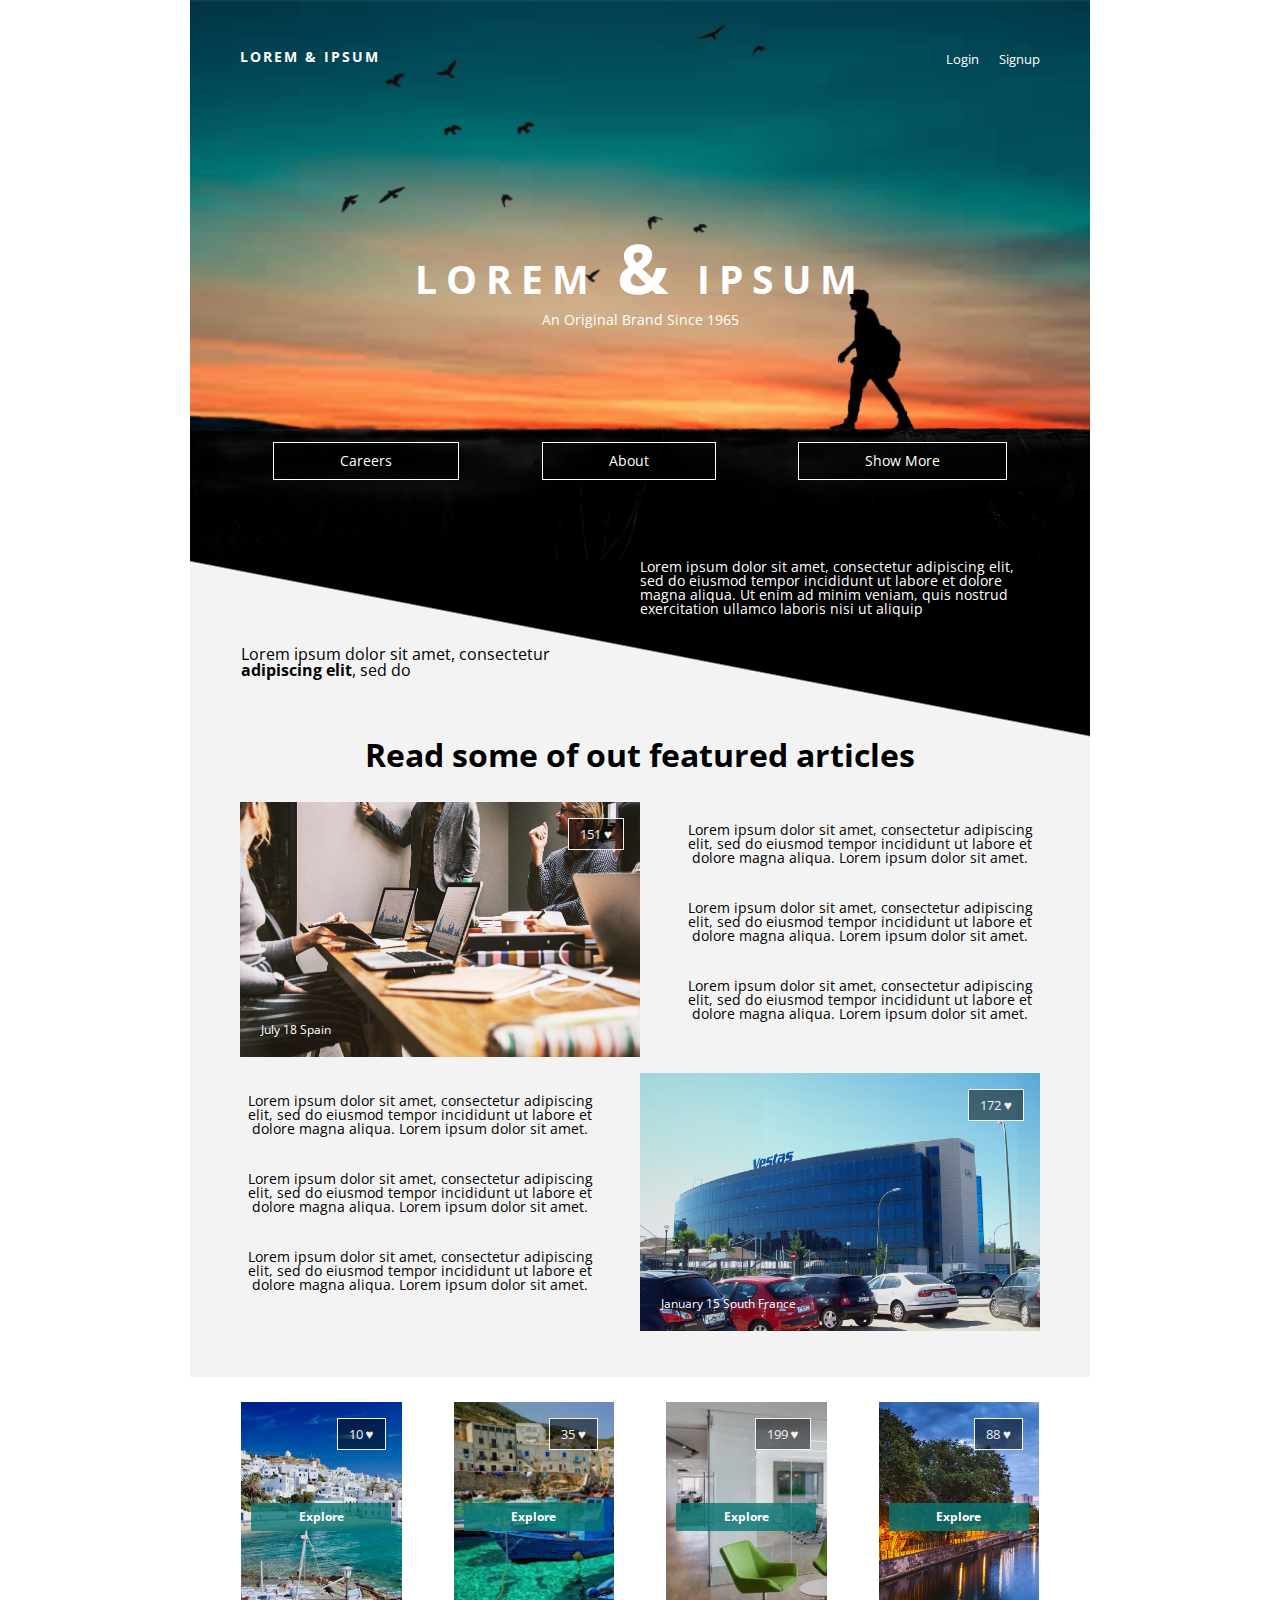
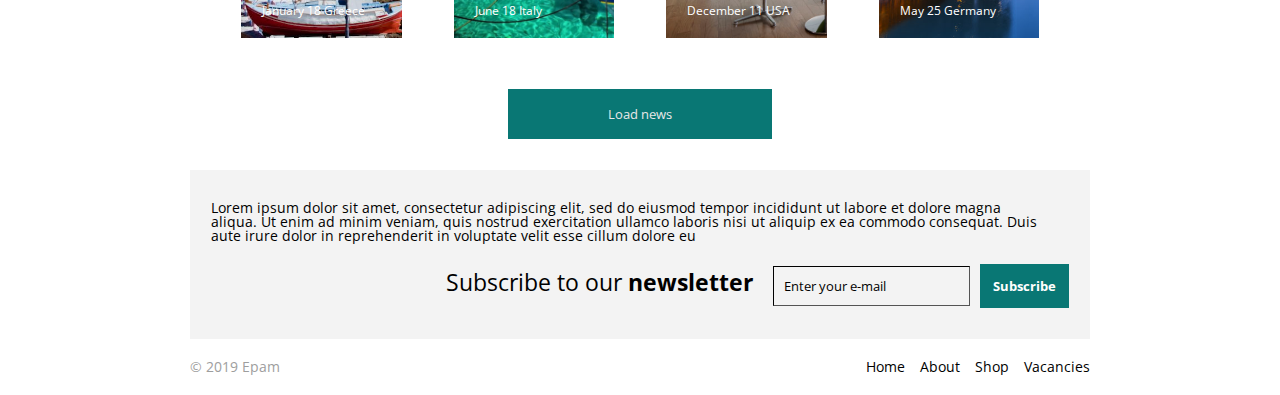
==== FL11_HW4/homework/index.html @ b5dbc55d "homework 4" ====
<!DOCTYPE html>
<html lang="en">
<head>
    <meta name="viewport" content="width=device-width, initial-scale=1">
    <meta charset="UTF-8">
    <meta http-equiv="X-UA-Compatible" content="ie=edge">
    <meta name="author" content="Oleksandr Shkuropat">
    <link rel="stylesheet" href="css/style.css">
    <title>CSS Layouts</title>
</head>
<body>
<header class="header">
    <strong class="head-logo">
        Lorem
        &amp;
        ipsum
    </strong>
    <div>
        <button class="auth-cont">Login</button><button class="auth-cont">Signup</button>
    </div>
</header>
<main>
    <div class="banner">
        <section class="banner-s">
            <header>
                <h1>Lorem <span>&amp;</span> ipsum</h1><span>An Original Brand Since 1965</span>
            </header>
            <nav class="banner-nav">
                <ul>
                    <li><a href="#">Careers</a></li>
                    <li><a href="#">About</a></li>
                    <li><a href="#">Show More</a></li>
                </ul>
            </nav>
        </section>
        <div class="intro">
            <p>Lorem ipsum dolor sit amet, consectetur adipiscing elit, sed do eiusmod tempor incididunt ut labore et dolore magna aliqua. Ut enim ad minim veniam, quis nostrud exercitation ullamco laboris nisi ut aliquip</p>
            <p>Lorem ipsum dolor sit amet, consectetur <span>adipiscing elit</span>, sed do</p>
        </div>
    </div>
    <section class="feature">
        <header class="feature__header">
            <h2>Read some of out <span>featured articles</span></h2>
        </header>
        <div class="feature-item">
            <div class="sample">
                <img src="./img/sample-1.jpg" alt="July 18 Spain">
                <div class="sm-det">
                    <button>151 &hearts;</button><span>July 18 Spain</span>
                </div>
            </div>
            <div class="feature-item__text">
                <p>Lorem ipsum dolor sit amet, consectetur adipiscing elit, sed do eiusmod tempor incididunt ut labore et dolore magna aliqua. Lorem ipsum dolor sit amet.</p>
                <p>Lorem ipsum dolor sit amet, consectetur adipiscing elit, sed do eiusmod tempor incididunt ut labore et dolore magna aliqua. Lorem ipsum dolor sit amet.</p>
                <p>Lorem ipsum dolor sit amet, consectetur adipiscing elit, sed do eiusmod tempor incididunt ut labore et dolore magna aliqua. Lorem ipsum dolor sit amet.</p>
            </div>
        </div>
        <div class="feature-item">
            <div class="feature-item__text">
                <p>Lorem ipsum dolor sit amet, consectetur adipiscing elit, sed do eiusmod tempor incididunt ut labore et dolore magna aliqua. Lorem ipsum dolor sit amet.</p>
                <p>Lorem ipsum dolor sit amet, consectetur adipiscing elit, sed do eiusmod tempor incididunt ut labore et dolore magna aliqua. Lorem ipsum dolor sit amet.</p>
                <p>Lorem ipsum dolor sit amet, consectetur adipiscing elit, sed do eiusmod tempor incididunt ut labore et dolore magna aliqua. Lorem ipsum dolor sit amet.</p>
            </div>
            <div class="sample">
                <img src="./img/sample-2.jpg" alt="January 15 South France">
                <div class="sm-det"><button>172 &hearts;</button> <span>January 15 South France</span></div>
            </div>
        </div>
    </section>
    <div class="news-list">
        <div class="sample news">
            <img src="img/news-list-1.jpg" alt="January 18 Greece">
            <div class="sm-det">
                <button>10 &hearts;</button><a href="#"> Explore</a><span>January 18 Greece</span>
            </div>
        </div>
        <div class="sample news">
            <img src="img/news-list-2.jpg" alt="June 18 Italy">
            <div class="sm-det">
                <button>35 &hearts;</button><a href="#"> Explore</a><span>June 18 Italy</span>
            </div>
        </div>
        <div class="sample news">
            <img src="img/news-list-3.jpg" alt="December 11 USA">
            <div class="sm-det"><button>199 &hearts;</button><a href="#"> Explore</a><span>December 11 USA</span></div>
        </div>
        <div class="sample news">
            <img src="img/news-list-4.jpg" alt="May 25 Germany">
            <div class="sm-det">
                <button>88 &hearts;</button><a href="#"> Explore</a><span>May 25 Germany</span>
            </div>
        </div>
    </div>
    <div class="more-btn">
        <button> Load news</button>
    </div>
</main>
<footer>
    <div class="big-footer">
        <p>Lorem ipsum dolor sit amet, consectetur adipiscing elit, sed do eiusmod tempor incididunt ut labore et dolore magna aliqua. Ut enim ad minim veniam, quis nostrud exercitation ullamco laboris nisi ut aliquip
            ex ea commodo consequat. Duis aute irure dolor in reprehenderit in voluptate velit esse cillum dolore eu</p>
        <form class="suns-form">
            <label class="suns-form-l" for="subscribe_email">Subscribe to our <span>newsletter</span></label>
            <input class="suns-form-in" id="subscribe_email" type="email" placeholder="Enter your e-mail">
            <button class="suns-form-btn">Subscribe</button>
        </form>
    </div>
    <div class="sm-footer">
        <span>&copy; 2019 Epam</span>
        <ul class="sm-footer-nav">
            <li><a href="#">Home</a></li>
            <li><a href="#">About</a></li>
            <li><a href="#">Shop</a></li>
            <li><a href="#">Vacancies</a></li>
        </ul>
    </div>
</footer>
</body>
</html>
---- FL11_HW4/homework/css/style.css ----
@import url("https://fonts.googleapis.com/css?family=Open+Sans");

* {
    margin: 0;
    padding: 0;
    font-family: "Open Sans", sans-serif;
}

article, aside, details, figcaption, figure,
footer, header, hgroup, menu, nav, section {
    display: block;
}

body {
    line-height: 1;
}

ol, ul {
    list-style: none;
}

a {
    text-decoration: none;
    color: inherit;
}

input {
    border-width: 1px;
    background-color: inherit;
}

button {
    color: inherit;
    border: none;
    background: none;
    cursor: pointer;
}

::placeholder {
    color: #000;
}

img {
    display: block;
}

body {
    position: relative;
    width: 900px;
    margin: 0 auto;
    font-family: 'Open Sans', sans-serif;
    font-size: 14px;
}

.header {
    position: absolute;
    z-index: 1;
    right: 0;
    left: 0;
    display: flex;
    justify-content: space-between;
    padding: 50px;
    color: #fff;
}

.head-logo {
    text-transform: uppercase;
    letter-spacing: 2px;
}

.header .auth-cont {
    margin-left: 20px;
    color: inherit;
}

.banner {
    background-color: #F3F3F3;
}

.banner-s {
    position: relative;
    min-height: 560px;
    color: #fff;
    background-image: url("../img/sample2.jpg");
    background-position: center;
    background-size: cover;
}

.banner header {
    position: absolute;
    top: 50%;
    width: 100%;
    transform: translateY(-50%);
    text-align: center;
}

.banner header h1 {
    margin-bottom: 11px;
    text-transform: uppercase;
    letter-spacing: 9px;
    font-size: 39px;
}

.banner header h1 span {
    font-size: 69px;
}

.banner-nav {
    position: absolute;
    bottom: 80px;
    width: 100%;
}

.banner-nav ul {
    display: flex;
    justify-content: space-evenly;
}

.banner-nav a {
    display: block;
    padding: 11px 66px;
    border: 1px solid #fff;
    background-color: rgba(0, 0, 0, 0.5);
}

.intro {
    position: relative;
    z-index: 2;
    padding: 0 51px 61px;
}

.intro:after {
    position: absolute;
    z-index: -1;
    top: 0;
    right: 0;
    bottom: 0;
    left: 0;
    content: "";
    background: linear-gradient(11deg, #F3F3F3 50%, #000 50.5%);
}

.intro p:first-child {
    margin-bottom: 30px;
    margin-left: 50%;
    color: #fff;
}

.intro p:last-child {
    margin-right: 61%;
    font-size: 16px;
}

.intro p span {
    font-weight: 700;
}

.sample {
    position: relative;
}

.sm-det {
    position: absolute;
    top: 0;
    right: 0;
    left: 0;
    display: flex;
    align-items: flex-end;
    flex-direction: column;
    justify-content: space-between;
    height: 100%;
    color: #fff;
    box-shadow: inset 1px 1px 300px -109px rgba(0, 0, 0, 1);
    font-size: 12px;
}

.sm-det button {
    margin-top: 16px;
    margin-right: 16px;
    padding: 6px 11px;
    text-align: right;
    color: #F0F0F0;
    border: 1px solid #F0F0F0;
    background-color: rgba(0, 0, 0, 0.5);
}

.sm-det a {
    align-self: center;
    width: 77%;
    padding: 8px;
    text-align: center;
    background-color: rgba(9, 119, 116, 0.8);
    font-weight: 700;
}

.sm-det span {
    align-self: flex-start;
    padding: 21px;
    font-weight: 400;
}

.feature {
    padding: 0 50px 30px;
    background-color: #F3F3F3;
}

.feature__header {
    margin-bottom: 31px;
    text-align: center;
    font-size: 21px;
}

.feature__header span {
    font-weight: 700;
}

.feature-item {
    display: flex;
    justify-content: space-between;
    margin-bottom: 16px;
}

.feature-item .sample {
    width: 50%;
}

.feature-item img {
    width: 100%;
    height: 100%;
}

.feature-item__text {
    width: 45%;
    padding-top: 21px;
}

.feature-item__text p {
    margin-bottom: 36px;
    text-align: center;
}

.news-list {
    display: flex;
    padding: 25px;
}

.news {
    width: 25%;
    margin-bottom: 26px;
    padding: 0 26px;
}

.news img {
    width: 100%;
    height: 236px;
    object-position: left;
    object-fit: cover;
}

.news .sm-det {
    right: 26px;
    left: 26px;
}

.more-btn {
    margin-bottom: 31px;
    text-align: center;
}

.more-btn button {
    padding: 16px 100px;
    color: #E8E8E8;
    background-color: #097774;
}

.big-footer {
    padding: 31px 21px;
    background-color: #F3F3F3;
}

.big-footer p {
    padding-right: 31px;
    padding-bottom: 21px;
}

.suns-form {
    text-align: end;
}

.suns-form-l {
    margin-right: 16px;
    font-size: 23px;
}

.suns-form-l span {
    font-weight: 700;
}

.suns-form-in {
    margin-right: 6px;
    padding: 10px;
    border-color: #000;
}

.suns-form-btn {
    padding: 13px;
    color: #fff;
    background-color: #097774;
    font-weight: 700;
}

.sm-footer {
    display: flex;
    justify-content: space-between;
    padding: 21px 0;
}

.sm-footer span {
    color: #9E9E9E;
}

.sm-footer-nav {
    display: flex;
}

.sm-footer-nav li {
    margin-left: 15px;
}
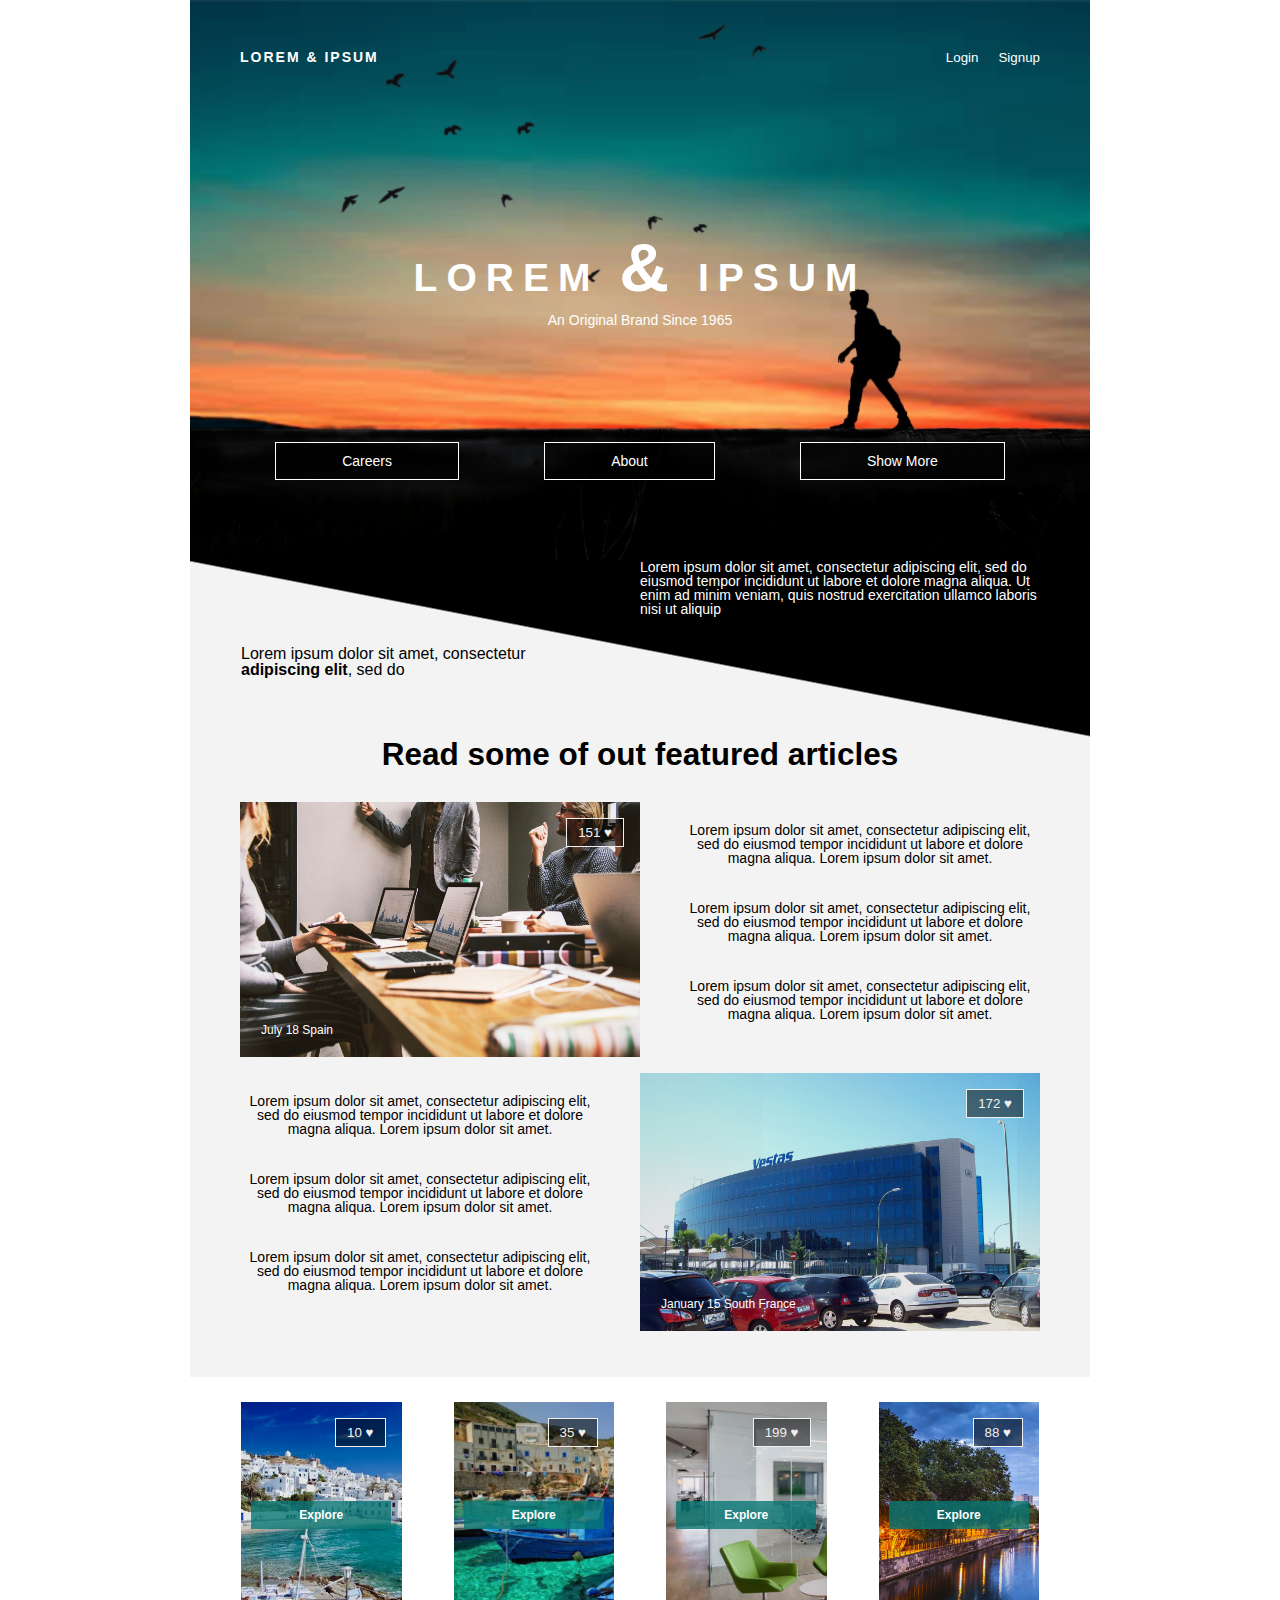
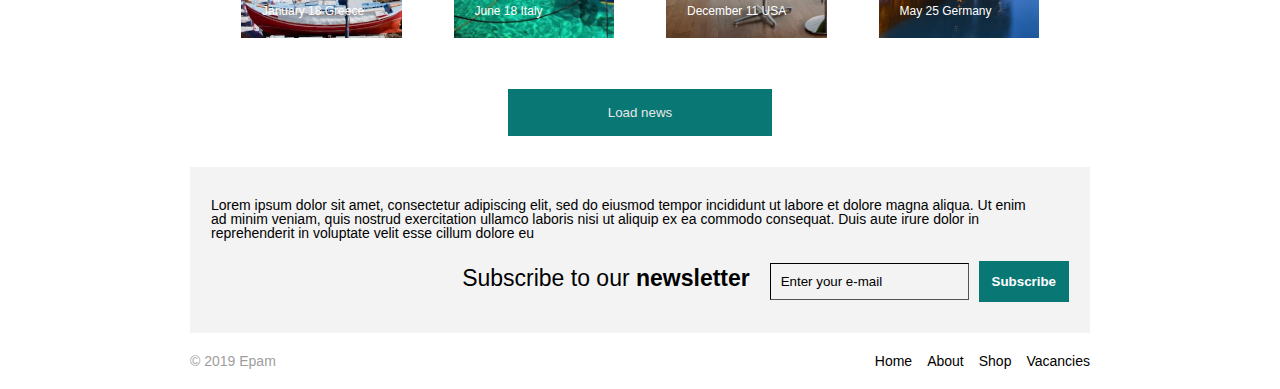
==== commit 375418fe: "homework 4 | fixed warning after check validator" ====
--- a/FL11_HW4/homework/index.html
+++ b/FL11_HW4/homework/index.html
@@ -1,11 +1,12 @@
 <!DOCTYPE html>
-<html lang="en">
+<html lang="zxx">
 <head>
     <meta name="viewport" content="width=device-width, initial-scale=1">
     <meta charset="UTF-8">
     <meta http-equiv="X-UA-Compatible" content="ie=edge">
     <meta name="author" content="Oleksandr Shkuropat">
     <link rel="stylesheet" href="css/style.css">
+    <link href="https://fonts.googleapis.com/css?family=Hind:400,600%7CSource+Sans+Pro:400,600,700%7CFresca" rel="stylesheet"/>
     <title>CSS Layouts</title>
 </head>
 <body>
--- a/FL11_HW4/homework/css/style.css
+++ b/FL11_HW4/homework/css/style.css
@@ -1,4 +1,4 @@
-@import url("https://fonts.googleapis.com/css?family=Open+Sans");
+/*@import url("https://fonts.googleapis.com/css?family=Open+Sans");*/
 
 * {
     margin: 0;
@@ -13,6 +13,11 @@
 
 body {
     line-height: 1;
+    position: relative;
+    width: 900px;
+    margin: 0 auto;
+    font-family: 'Open Sans', sans-serif;
+    font-size: 14px;
 }
 
 ol, ul {
@@ -36,20 +41,13 @@
     cursor: pointer;
 }
 
+img {
+    display: block;
+}
+
+
 ::placeholder {
     color: #000;
-}
-
-img {
-    display: block;
-}
-
-body {
-    position: relative;
-    width: 900px;
-    margin: 0 auto;
-    font-family: 'Open Sans', sans-serif;
-    font-size: 14px;
 }
 
 .header {
@@ -101,19 +99,19 @@
     font-size: 39px;
 }
 
+.banner-nav {
+    position: absolute;
+    bottom: 80px;
+    width: 100%;
+}
+
+.banner-nav ul {
+    display: flex;
+    justify-content: space-evenly;
+}
+
 .banner header h1 span {
     font-size: 69px;
-}
-
-.banner-nav {
-    position: absolute;
-    bottom: 80px;
-    width: 100%;
-}
-
-.banner-nav ul {
-    display: flex;
-    justify-content: space-evenly;
 }
 
 .banner-nav a {
@@ -121,6 +119,16 @@
     padding: 11px 66px;
     border: 1px solid #fff;
     background-color: rgba(0, 0, 0, 0.5);
+}
+
+.big-footer {
+    padding: 31px 21px;
+    background-color: #F3F3F3;
+}
+
+.big-footer p {
+    padding-right: 31px;
+    padding-bottom: 21px;
 }
 
 .intro {
@@ -165,32 +173,32 @@
     right: 0;
     left: 0;
     display: flex;
+    box-shadow: inset 1px 1px 300px -109px rgba(0, 0, 0, 1);
+    font-size: 12px;
     align-items: flex-end;
     flex-direction: column;
     justify-content: space-between;
     height: 100%;
-    color: #fff;
-    box-shadow: inset 1px 1px 300px -109px rgba(0, 0, 0, 1);
-    font-size: 12px;
+    color: #ffffff;
 }
 
 .sm-det button {
+    border: 1px solid #F0F0F0;
+    background-color: rgba(0, 0, 0, 0.5);
     margin-top: 16px;
     margin-right: 16px;
     padding: 6px 11px;
     text-align: right;
     color: #F0F0F0;
-    border: 1px solid #F0F0F0;
-    background-color: rgba(0, 0, 0, 0.5);
 }
 
 .sm-det a {
+    background-color: rgba(9, 119, 116, 0.8);
+    font-weight: 700;
     align-self: center;
     width: 77%;
     padding: 8px;
     text-align: center;
-    background-color: rgba(9, 119, 116, 0.8);
-    font-weight: 700;
 }
 
 .sm-det span {
@@ -251,10 +259,10 @@
 }
 
 .news img {
+    object-position: left;
+    object-fit: cover;
     width: 100%;
     height: 236px;
-    object-position: left;
-    object-fit: cover;
 }
 
 .news .sm-det {
@@ -273,14 +281,22 @@
     background-color: #097774;
 }
 
-.big-footer {
-    padding: 31px 21px;
-    background-color: #F3F3F3;
-}
-
-.big-footer p {
-    padding-right: 31px;
-    padding-bottom: 21px;
+.sm-footer {
+    display: flex;
+    justify-content: space-between;
+    padding: 21px 0;
+}
+
+.sm-footer span {
+    color: #9E9E9E;
+}
+
+.sm-footer-nav li {
+    margin-left: 15px;
+}
+
+.sm-footer-nav {
+    display: flex;
 }
 
 .suns-form {
@@ -307,22 +323,4 @@
     color: #fff;
     background-color: #097774;
     font-weight: 700;
-}
-
-.sm-footer {
-    display: flex;
-    justify-content: space-between;
-    padding: 21px 0;
-}
-
-.sm-footer span {
-    color: #9E9E9E;
-}
-
-.sm-footer-nav {
-    display: flex;
-}
-
-.sm-footer-nav li {
-    margin-left: 15px;
 }